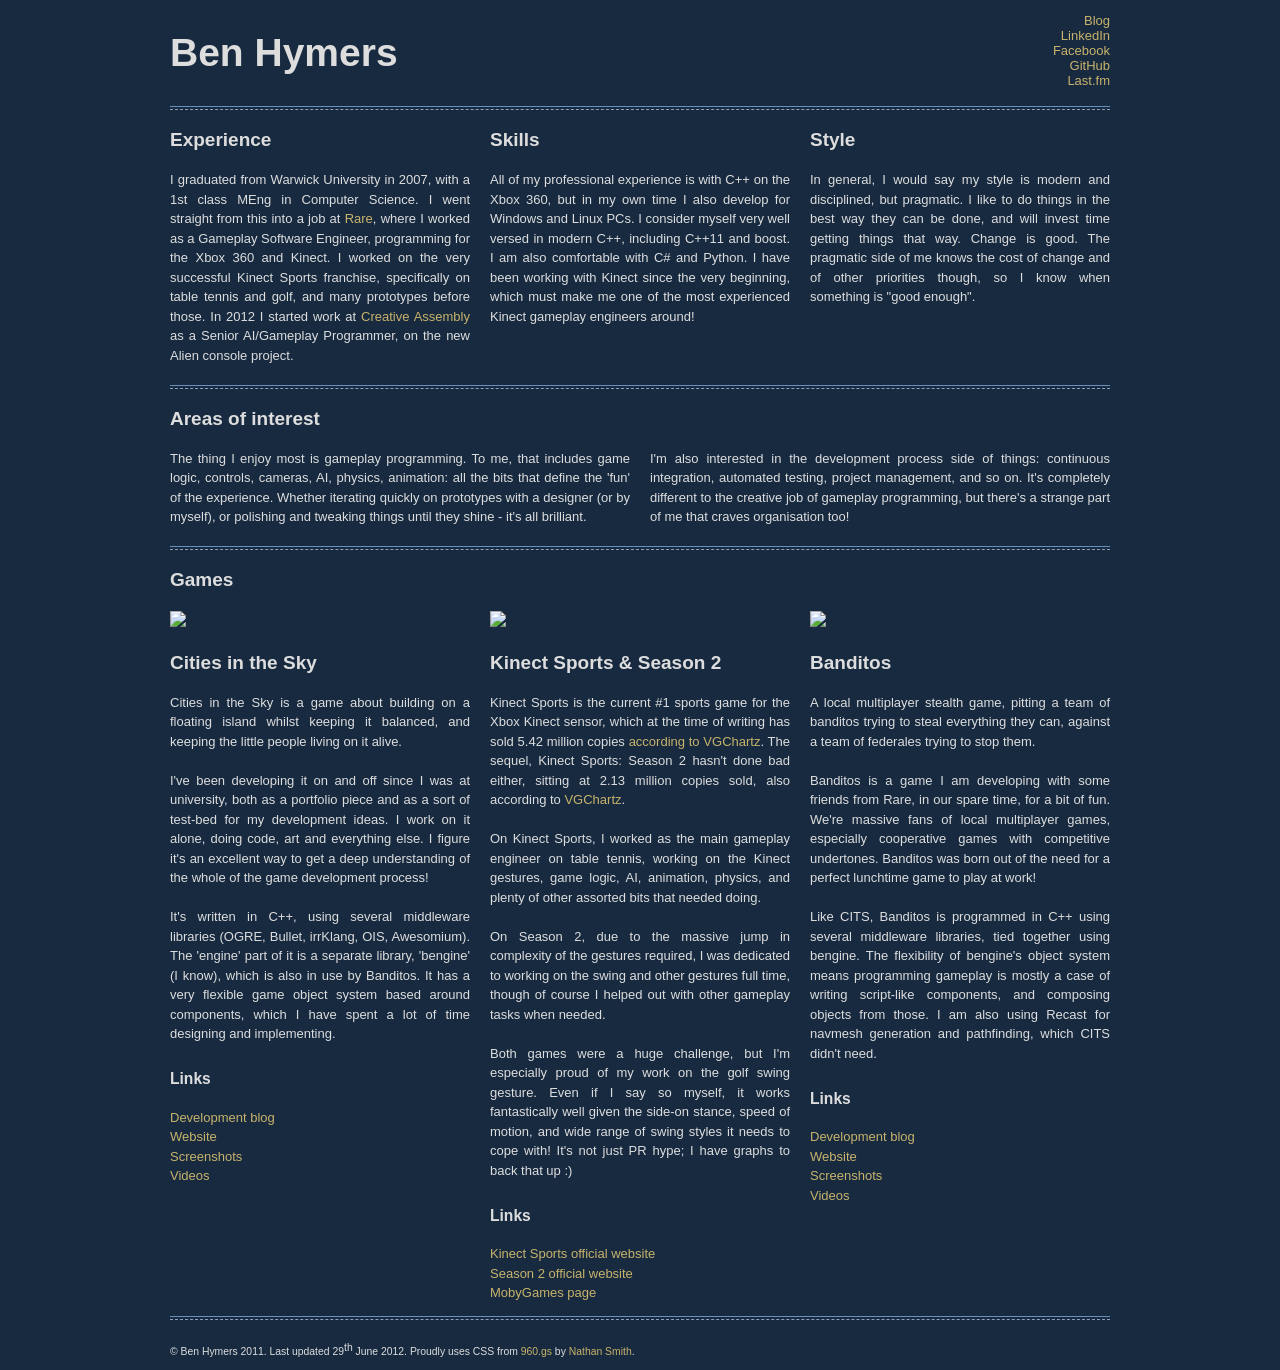
==== static/index.html @ af351d9f "Reworded some of CITS and Banditos descriptions to be more current" ====
<!DOCTYPE html PUBLIC "-//W3C//DTD XHTML 1.0 Strict//EN" "http://www.w3.org/TR/xhtml1/DTD/xhtml1-strict.dtd">
<html xmlns="http://www.w3.org/1999/xhtml" xml:lang="en" lang="en">
<head>
	<meta http-equiv="Content-Type" content="text/html; charset=UTF-8" />
	<meta name="author" content="Ben Hymers" />
	<meta name="description" content="Ben Hymers' portfolio website" />
	<meta name="keywords" content="ben hymers, hymers, cities in the sky, cits, banditos" />
	<title>Ben Hymers' website</title>
	<link rel="stylesheet" type="text/css" media="screen" href="site.css" />
</head>
<body>
	<div id="wrap" class="container_12">
	<div id="header">
		<h1 class="grid_4">Ben Hymers</h1>
		<ul id="links" class="grid_4 push_4">
			<li><a href="http://blog.benhymers.com">Blog</a></li>
			<li><a href="http://www.linkedin.com/in/benhymers">LinkedIn</a></li>
			<li><a href="http://en-gb.facebook.com/ben.hymers">Facebook</a></li>
			<li><a href="https://github.com/hymerman">GitHub</a></li>
			<li><a href="http://www.last.fm/user/hymerman">Last.fm</a></li>
		</ul>
	</div>
	<div id="content">
	<div id="about" class="section clearfix">
		<hr/>
		<div id="experience" class="subsection grid_4">
			<h2>Experience</h2>
			<p>I graduated from Warwick University in 2007, with a 1st class MEng in Computer Science. I went straight from this into a job at <a href="http://rare.co.uk/">Rare</a>, where I worked as a Gameplay Software Engineer, programming for the Xbox 360 and Kinect. I worked on the very successful Kinect Sports franchise, specifically on table tennis and golf, and many prototypes before those. In 2012 I started work at <a href="http://www.creative-assembly.co.uk/">Creative Assembly</a> as a Senior AI/Gameplay Programmer, on the new Alien console project.</p>
		</div>
		<div id="skills" class="subsection grid_4">
			<h2>Skills</h2>
			<p>All of my professional experience is with C++ on the Xbox 360, but in my own time I also develop for Windows and Linux PCs. I consider myself very well versed in modern C++, including C++11 and boost. I am also comfortable with C# and Python. I have been working with Kinect since the very beginning, which must make me one of the most experienced Kinect gameplay engineers around!</p>
		</div>
		<div id="style" class="subsection grid_4">
			<h2>Style</h2>
			<p>In general, I would say my style is modern and disciplined, but pragmatic. I like to do things in the best way they can be done, and will invest time getting things that way. Change is good. The pragmatic side of me knows the cost of change and of other priorities though, so I know when something is "good enough".</p>
		</div>
		<hr/>
		<div id="interests" class="subsection grid_6">
			<h2>Areas of interest</h2>
			<p>The thing I enjoy most is gameplay programming. To me, that includes game logic, controls, cameras, AI, physics, animation: all the bits that define the 'fun' of the experience. Whether iterating quickly on prototypes with a designer (or by myself), or polishing and tweaking things until they shine - it's all brilliant.</p>
		</div>
		<div id="other_interests" class="subsection grid_6">
			<h2>&nbsp;</h2><!-- to get things to align nicely -->
			<p>I'm also interested in the development process side of things: continuous integration, automated testing, project management, and so on. It's completely different to the creative job of gameplay programming, but there's a strange part of me that craves organisation too!</p>
		</div>
	</div>
	<hr/>
	<div id="games" class="section clearfix">
		<h2 class="grid_12">Games</h2>
		<div id="citiesinthesky" class="subsection grid_4">
			<div class="gamescreenshot"><a href="http://www.citiesinthesky.co.uk"><img alt="Cities in the Sky" src="http://files.benhymers.com/images/cits_screenshot.jpg" width="300" height="225"/></a></div>
			<h2>Cities in the Sky</h2>
			<p>Cities in the Sky is a game about building on a floating island whilst keeping it balanced, and keeping the little people living on it alive.</p>
			<p>I've been developing it on and off since I was at university, both as a portfolio piece and as a sort of test-bed for my development ideas. I work on it alone, doing code, art and everything else. I figure it's an excellent way to get a deep understanding of the whole of the game development process!</p>
			<p>It's written in C++, using several middleware libraries (OGRE, Bullet, irrKlang, OIS, Awesomium). The 'engine' part of it is a separate library, 'bengine' (I know), which is also in use by Banditos. It has a very flexible game object system based around components, which I have spent a lot of time designing and implementing.</p>
			<h3>Links</h3>
			<ul class="gamelinks">
				<li><a href="http://blog.benhymers.com/tag/cities-in-the-sky">Development blog</a></li>
				<li><a href="http://www.citiesinthesky.co.uk">Website</a></li>
				<li><a href="http://www.citiesinthesky.co.uk#screenshots">Screenshots</a></li>
				<li><a href="http://www.citiesinthesky.co.uk#videos">Videos</a></li>
			</ul>
		</div>
		<div id="kinectsports" class="subsection grid_4">
			<div class="gamescreenshot"><a href="http://www.rare.co.uk/games/sport"><img alt="Kinect Sports" src="http://files.benhymers.com/images/kinectsports2_screenshot.jpg" width="300" height="225"/></a></div>
			<h2>Kinect Sports &amp; Season 2</h2>
			<p>Kinect Sports is the current #1 sports game for the Xbox Kinect sensor, which at the time of writing has sold 5.42 million copies <a href="http://www.vgchartz.com/game/45607/kinect-sports/">according to VGChartz</a>. The sequel, Kinect Sports: Season 2 hasn't done bad either, sitting at 2.13 million copies sold, also according to <a href="http://www.vgchartz.com/game/51392/kinect-sports-season-two/">VGChartz</a>.</p>
			<p>On Kinect Sports, I worked as the main gameplay engineer on table tennis, working on the Kinect gestures, game logic, AI, animation, physics, and plenty of other assorted bits that needed doing.</p>
			<p>On Season 2, due to the massive jump in complexity of the gestures required, I was dedicated to working on the swing and other gestures full time, though of course I helped out with other gameplay tasks when needed.</p>
			<p>Both games were a huge challenge, but I'm especially proud of my work on the golf swing gesture. Even if I say so myself, it works fantastically well given the side-on stance, speed of motion, and wide range of swing styles it needs to cope with! It's not just PR hype; I have graphs to back that up :)</p>
			<h3>Links</h3>
			<ul class="gamelinks">
				<li><a href="http://www.rare.co.uk/games/sport">Kinect Sports official website</a></li>
				<li><a href="http://www.rare.co.uk/games/kinect-sports-season-two">Season 2 official website</a></li>
				<li><a href="http://www.mobygames.com/game/kinect-sports">MobyGames page</a></li>
			</ul>
		</div>
		<div id="banditos" class="subsection grid_4">
			<div class="gamescreenshot"><a href="http://www.banditosgame.com"><img alt="Banditos" src="http://files.benhymers.com/images/banditos_screenshot_2.jpg" width="300" height="225"/></a></div>
			<h2>Banditos</h2>
			<p>A local multiplayer stealth game, pitting a team of banditos trying to steal everything they can, against a team of federales trying to stop them.</p>
			<p>Banditos is a game I am developing with some friends from Rare, in our spare time, for a bit of fun. We're massive fans of local multiplayer games, especially cooperative games with competitive undertones. Banditos was born out of the need for a perfect lunchtime game to play at work!</p>
			<p>Like CITS, Banditos is programmed in C++ using several middleware libraries, tied together using bengine. The flexibility of bengine's object system means programming gameplay is mostly a case of writing script-like components, and composing objects from those. I am also using Recast for navmesh generation and pathfinding, which CITS didn't need.</p>
			<h3>Links</h3>
			<ul class="gamelinks">
				<li><a href="http://blog.benhymers.com/tag/banditos">Development blog</a></li>
				<li><a href="http://www.banditosgame.com">Website</a></li>
				<li><a href="http://www.banditosgame.com#screenshots">Screenshots</a></li>
				<li><a href="http://www.banditosgame.com#videos">Videos</a></li>
			</ul>
		</div>
	</div>
	<hr/>
	<div id="footer" class="clearfix">
		<p class="grid_12">&copy; Ben Hymers 2011. Last updated 29<sup>th</sup> June 2012. Proudly uses CSS from <a href="http://960.gs">960.gs</a> by <a href="http://sonspring.com">Nathan Smith</a>.</p>
	</div>
	</div>
	</div>
	<script type="text/javascript">
	var gaJsHost = (("https:" == document.location.protocol) ? "https://ssl." : "http://www.");
	document.write(unescape("%3Cscript src='" + gaJsHost + "google-analytics.com/ga.js' type='text/javascript'%3E%3C/script%3E"));
	</script>
	<script type="text/javascript">
	try {
	var pageTracker = _gat._getTracker("UA-1548272-4");
	pageTracker._trackPageview();
	} catch(err) {}
	</script>
</body>
</html>
---- static/site.css ----
@import url(reset.css);
@import url(960.css);

body {
	font-family: 'Helvetica Neue', Arial, 'Liberation Sans', FreeSans, sans-serif;
	font-size: 13px;
	color: #ddd;
	background-color: #172a40;
	}

ul, ol {
	list-style-type: none;
	}

strong {
	font-weight: bold;
	}
	
em {
	font-style: italic;
	}

a {
	text-decoration: none;
	}

a:link, a:visited {
	color: #c8b36b;
	}

a:hover, a:active {
	color: #ebdaa0;
	}

a img {
	border: none;
	}

hr {
	margin: 0 10px 20px 10px;
	outline: 0;
	clear: both;
	height: 0;
	border-top: 1px solid #6c90bc;
	border-bottom: 1px dashed #8ba1bc;
	padding: 2px 0 0;
	}

h1 {
	margin-top: 0.8em;
	margin-bottom: 0.8em;
	font-size: 3em;
	font-family: 'Trebuchet MS', 'Lucida Grande', Verdana, Arial, sans-serif;
	font-weight: bold;
	}

ul#links {
	margin-top: 1em;
	margin-bottom: 1em;
	text-align: right;
}

h2 {
	font-size: 19px;
	line-height: 20px;
	font-weight: bold;
	margin-bottom: 20px;
	text-align: left;
	}

h3 {
	line-height: 2em;
	font-size: 1.2em;
	margin-bottom: 0.5em;
}

p {
	font-size: 13px;
	line-height: 1.5em;
	margin-bottom: 1.5em;
	text-align: justify;
	}

div.gamescreenshot {
	margin-bottom: 2em;
	}

ul.gamelinks {
	margin-top: 1em;
	margin-bottom: 1em;
	line-height: 1.5em;
	}

#footer p {
	font-size: 0.8em;
	margin-bottom: 1em;
	text-align: left;
	}
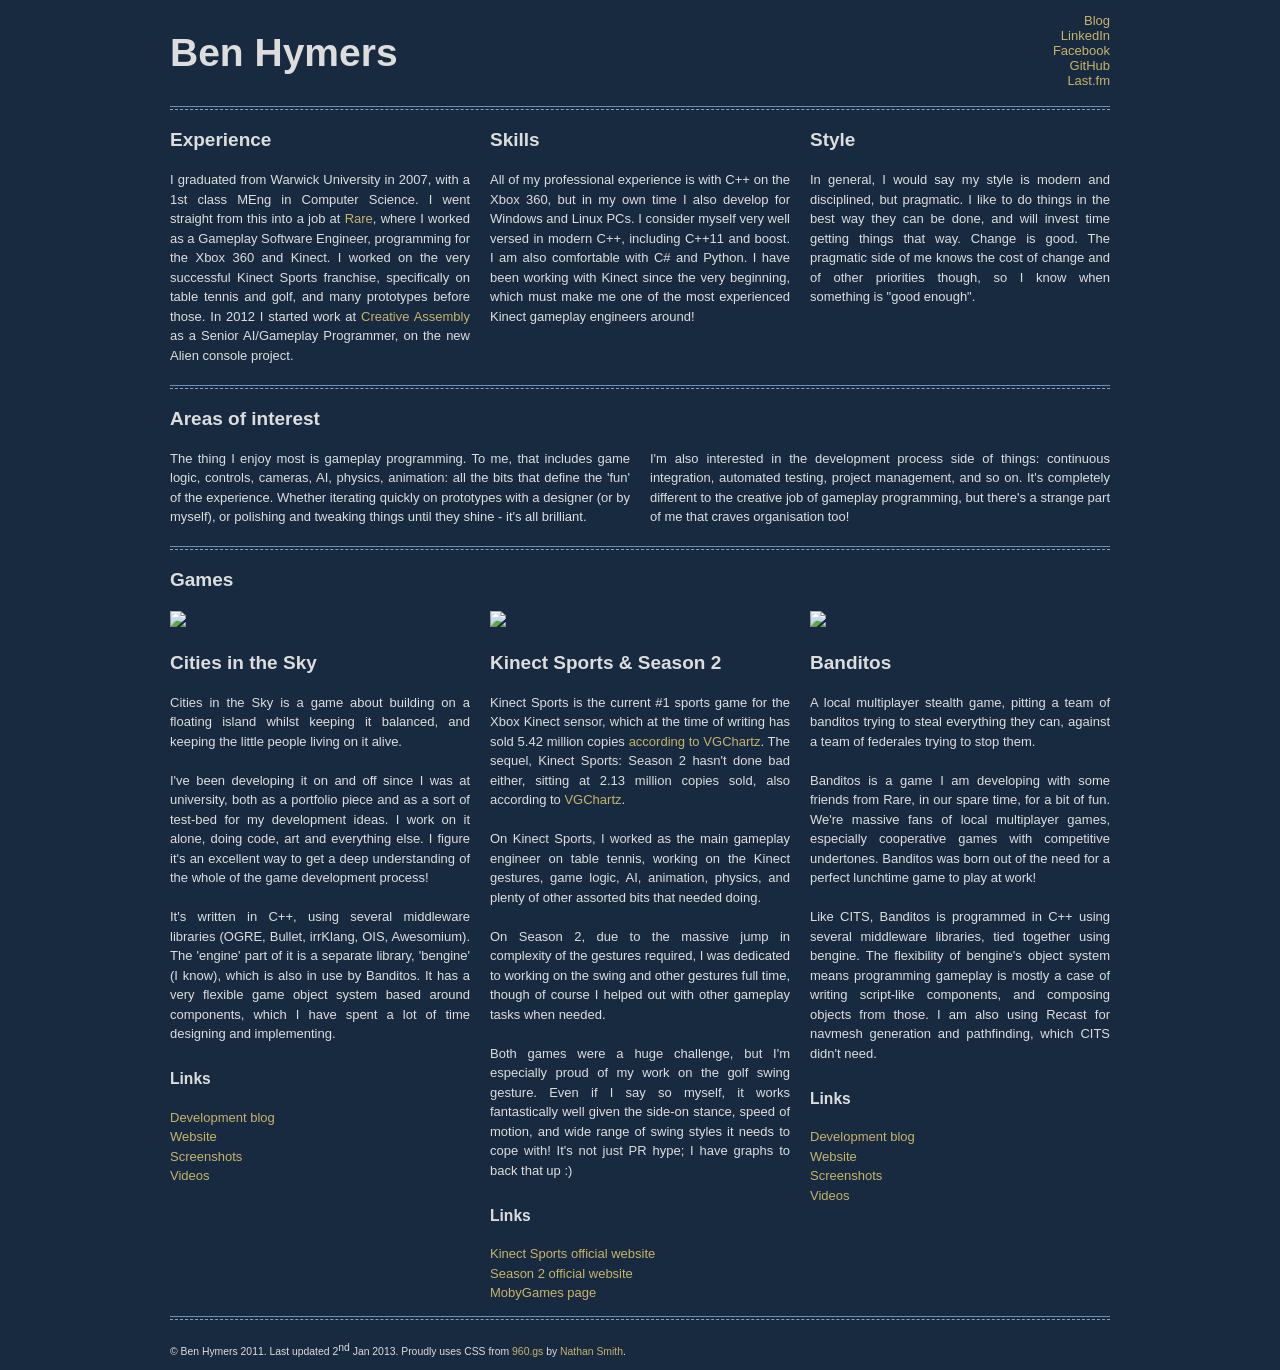
==== commit 9fcbc821: "Updated last updated date" ====
--- a/static/index.html
+++ b/static/index.html
@@ -93,7 +93,7 @@
 	</div>
 	<hr/>
 	<div id="footer" class="clearfix">
-		<p class="grid_12">&copy; Ben Hymers 2011. Last updated 29<sup>th</sup> June 2012. Proudly uses CSS from <a href="http://960.gs">960.gs</a> by <a href="http://sonspring.com">Nathan Smith</a>.</p>
+		<p class="grid_12">&copy; Ben Hymers 2011. Last updated 2<sup>nd</sup> Jan 2013. Proudly uses CSS from <a href="http://960.gs">960.gs</a> by <a href="http://sonspring.com">Nathan Smith</a>.</p>
 	</div>
 	</div>
 	</div>
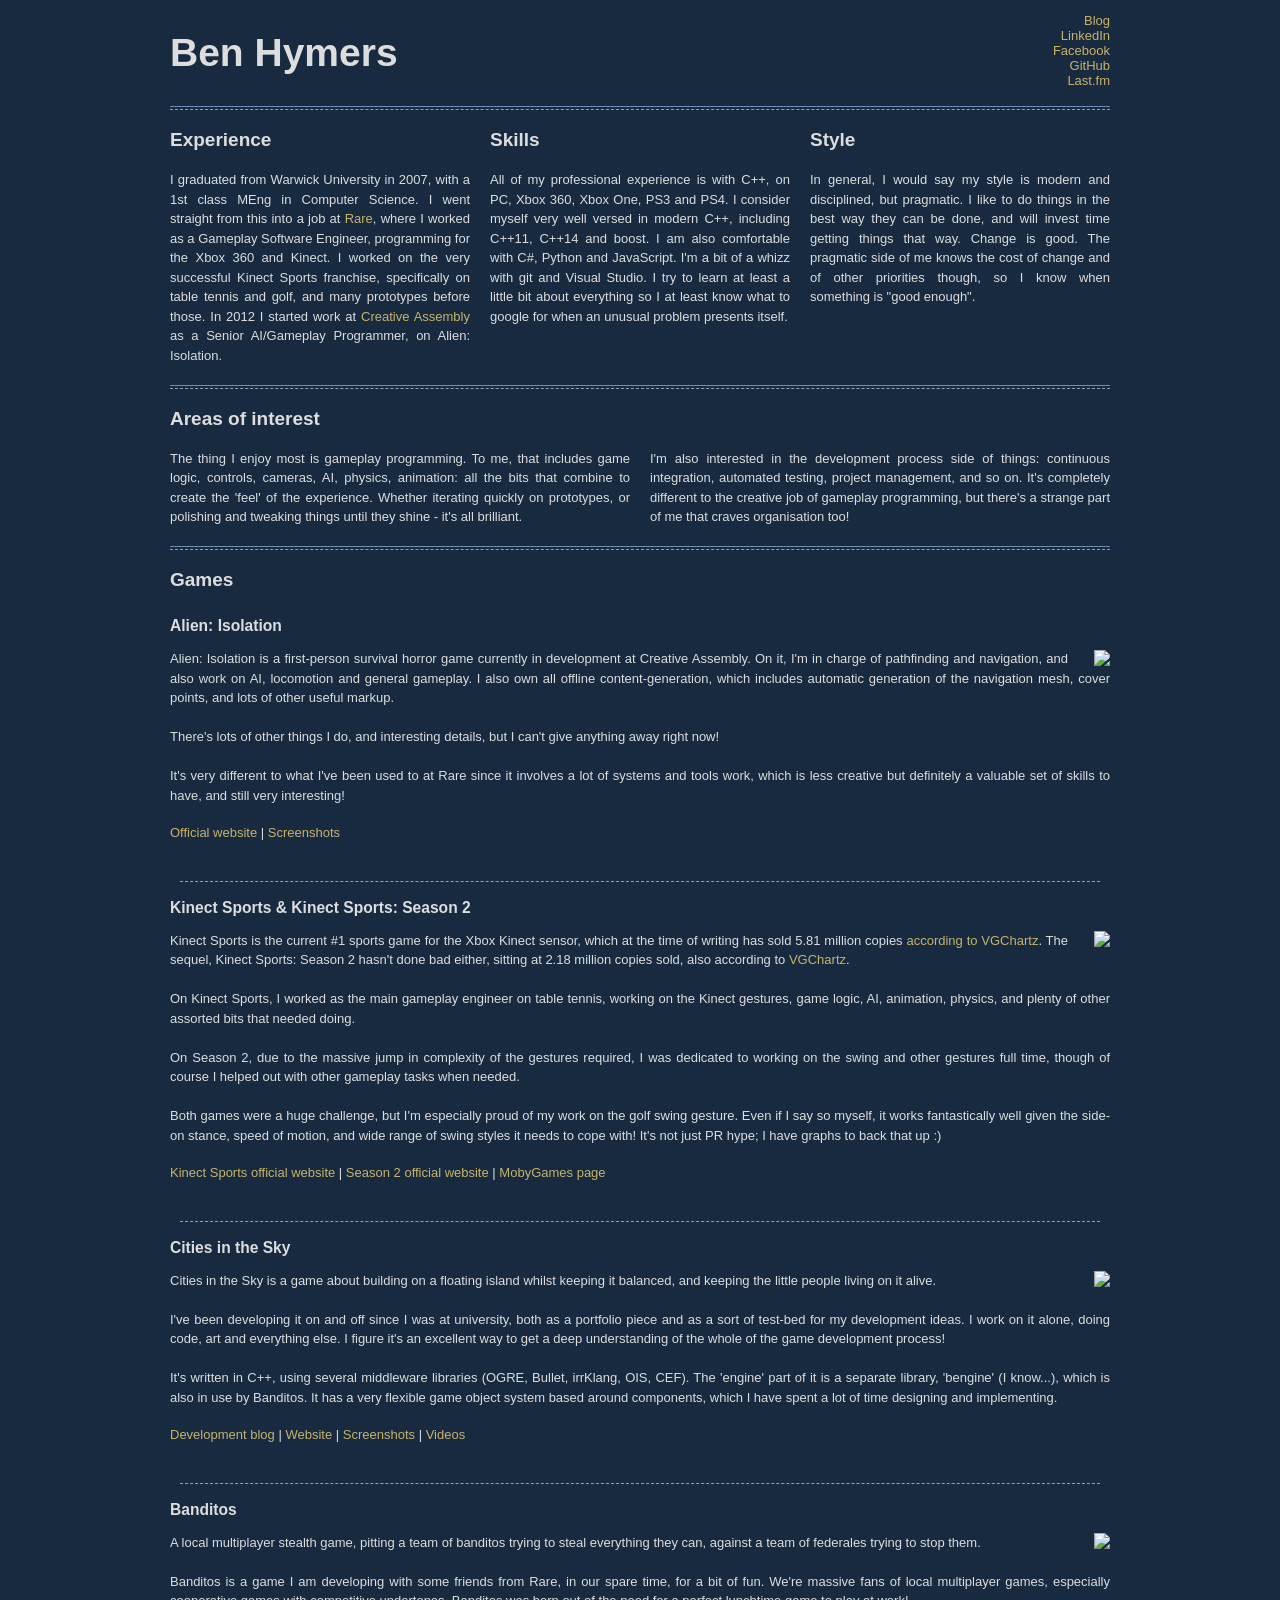
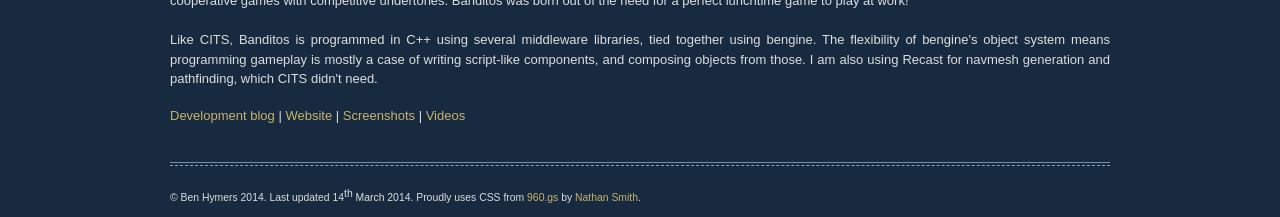
==== commit b8be3a3c: "Update all content and some styling. Add Alien: Isolation Update skills and experience List games ve" ====
--- a/static/index.html
+++ b/static/index.html
@@ -1,101 +1,123 @@
 <!DOCTYPE html PUBLIC "-//W3C//DTD XHTML 1.0 Strict//EN" "http://www.w3.org/TR/xhtml1/DTD/xhtml1-strict.dtd">
 <html xmlns="http://www.w3.org/1999/xhtml" xml:lang="en" lang="en">
 <head>
+	<meta charset="utf-8">
+	<title>Ben Hymers' website</title>
+	<meta name="viewport" content="width=device-width, initial-scale=1.0">
 	<meta http-equiv="Content-Type" content="text/html; charset=UTF-8" />
 	<meta name="author" content="Ben Hymers" />
 	<meta name="description" content="Ben Hymers' portfolio website" />
 	<meta name="keywords" content="ben hymers, hymers, cities in the sky, cits, banditos" />
-	<title>Ben Hymers' website</title>
 	<link rel="stylesheet" type="text/css" media="screen" href="site.css" />
+	<script>document.write("<base href=\"" + document.location + "\" />");</script>
 </head>
 <body>
 	<div id="wrap" class="container_12">
-	<div id="header">
-		<h1 class="grid_4">Ben Hymers</h1>
-		<ul id="links" class="grid_4 push_4">
-			<li><a href="http://blog.benhymers.com">Blog</a></li>
-			<li><a href="http://www.linkedin.com/in/benhymers">LinkedIn</a></li>
-			<li><a href="http://en-gb.facebook.com/ben.hymers">Facebook</a></li>
-			<li><a href="https://github.com/hymerman">GitHub</a></li>
-			<li><a href="http://www.last.fm/user/hymerman">Last.fm</a></li>
-		</ul>
-	</div>
-	<div id="content">
-	<div id="about" class="section clearfix">
-		<hr/>
-		<div id="experience" class="subsection grid_4">
-			<h2>Experience</h2>
-			<p>I graduated from Warwick University in 2007, with a 1st class MEng in Computer Science. I went straight from this into a job at <a href="http://rare.co.uk/">Rare</a>, where I worked as a Gameplay Software Engineer, programming for the Xbox 360 and Kinect. I worked on the very successful Kinect Sports franchise, specifically on table tennis and golf, and many prototypes before those. In 2012 I started work at <a href="http://www.creative-assembly.co.uk/">Creative Assembly</a> as a Senior AI/Gameplay Programmer, on the new Alien console project.</p>
-		</div>
-		<div id="skills" class="subsection grid_4">
-			<h2>Skills</h2>
-			<p>All of my professional experience is with C++ on the Xbox 360, but in my own time I also develop for Windows and Linux PCs. I consider myself very well versed in modern C++, including C++11 and boost. I am also comfortable with C# and Python. I have been working with Kinect since the very beginning, which must make me one of the most experienced Kinect gameplay engineers around!</p>
-		</div>
-		<div id="style" class="subsection grid_4">
-			<h2>Style</h2>
-			<p>In general, I would say my style is modern and disciplined, but pragmatic. I like to do things in the best way they can be done, and will invest time getting things that way. Change is good. The pragmatic side of me knows the cost of change and of other priorities though, so I know when something is "good enough".</p>
-		</div>
-		<hr/>
-		<div id="interests" class="subsection grid_6">
-			<h2>Areas of interest</h2>
-			<p>The thing I enjoy most is gameplay programming. To me, that includes game logic, controls, cameras, AI, physics, animation: all the bits that define the 'fun' of the experience. Whether iterating quickly on prototypes with a designer (or by myself), or polishing and tweaking things until they shine - it's all brilliant.</p>
-		</div>
-		<div id="other_interests" class="subsection grid_6">
-			<h2>&nbsp;</h2><!-- to get things to align nicely -->
-			<p>I'm also interested in the development process side of things: continuous integration, automated testing, project management, and so on. It's completely different to the creative job of gameplay programming, but there's a strange part of me that craves organisation too!</p>
-		</div>
-	</div>
-	<hr/>
-	<div id="games" class="section clearfix">
-		<h2 class="grid_12">Games</h2>
-		<div id="citiesinthesky" class="subsection grid_4">
-			<div class="gamescreenshot"><a href="http://www.citiesinthesky.co.uk"><img alt="Cities in the Sky" src="http://files.benhymers.com/images/cits_screenshot.jpg" width="300" height="225"/></a></div>
-			<h2>Cities in the Sky</h2>
-			<p>Cities in the Sky is a game about building on a floating island whilst keeping it balanced, and keeping the little people living on it alive.</p>
-			<p>I've been developing it on and off since I was at university, both as a portfolio piece and as a sort of test-bed for my development ideas. I work on it alone, doing code, art and everything else. I figure it's an excellent way to get a deep understanding of the whole of the game development process!</p>
-			<p>It's written in C++, using several middleware libraries (OGRE, Bullet, irrKlang, OIS, Awesomium). The 'engine' part of it is a separate library, 'bengine' (I know), which is also in use by Banditos. It has a very flexible game object system based around components, which I have spent a lot of time designing and implementing.</p>
-			<h3>Links</h3>
-			<ul class="gamelinks">
-				<li><a href="http://blog.benhymers.com/tag/cities-in-the-sky">Development blog</a></li>
-				<li><a href="http://www.citiesinthesky.co.uk">Website</a></li>
-				<li><a href="http://www.citiesinthesky.co.uk#screenshots">Screenshots</a></li>
-				<li><a href="http://www.citiesinthesky.co.uk#videos">Videos</a></li>
+		<div id="header">
+			<h1 class="grid_4">Ben Hymers</h1>
+			<ul id="links" class="grid_4 push_4">
+				<li><a href="http://blog.benhymers.com">Blog</a></li>
+				<li><a href="http://www.linkedin.com/in/benhymers">LinkedIn</a></li>
+				<li><a href="http://en-gb.facebook.com/ben.hymers">Facebook</a></li>
+				<li><a href="https://github.com/hymerman">GitHub</a></li>
+				<li><a href="http://www.last.fm/user/hymerman">Last.fm</a></li>
 			</ul>
 		</div>
-		<div id="kinectsports" class="subsection grid_4">
-			<div class="gamescreenshot"><a href="http://www.rare.co.uk/games/sport"><img alt="Kinect Sports" src="http://files.benhymers.com/images/kinectsports2_screenshot.jpg" width="300" height="225"/></a></div>
-			<h2>Kinect Sports &amp; Season 2</h2>
-			<p>Kinect Sports is the current #1 sports game for the Xbox Kinect sensor, which at the time of writing has sold 5.42 million copies <a href="http://www.vgchartz.com/game/45607/kinect-sports/">according to VGChartz</a>. The sequel, Kinect Sports: Season 2 hasn't done bad either, sitting at 2.13 million copies sold, also according to <a href="http://www.vgchartz.com/game/51392/kinect-sports-season-two/">VGChartz</a>.</p>
-			<p>On Kinect Sports, I worked as the main gameplay engineer on table tennis, working on the Kinect gestures, game logic, AI, animation, physics, and plenty of other assorted bits that needed doing.</p>
-			<p>On Season 2, due to the massive jump in complexity of the gestures required, I was dedicated to working on the swing and other gestures full time, though of course I helped out with other gameplay tasks when needed.</p>
-			<p>Both games were a huge challenge, but I'm especially proud of my work on the golf swing gesture. Even if I say so myself, it works fantastically well given the side-on stance, speed of motion, and wide range of swing styles it needs to cope with! It's not just PR hype; I have graphs to back that up :)</p>
-			<h3>Links</h3>
-			<ul class="gamelinks">
-				<li><a href="http://www.rare.co.uk/games/sport">Kinect Sports official website</a></li>
-				<li><a href="http://www.rare.co.uk/games/kinect-sports-season-two">Season 2 official website</a></li>
-				<li><a href="http://www.mobygames.com/game/kinect-sports">MobyGames page</a></li>
-			</ul>
+		<div id="content">
+			<div id="about" class="section clearfix">
+				<hr/>
+				<div id="experience" class="subsection grid_4">
+					<h2>Experience</h2>
+					<p>I graduated from Warwick University in 2007, with a 1st class MEng in Computer Science. I went straight from this into a job at <a href="http://rare.co.uk/">Rare</a>, where I worked as a Gameplay Software Engineer, programming for the Xbox 360 and Kinect. I worked on the very successful Kinect Sports franchise, specifically on table tennis and golf, and many prototypes before those. In 2012 I started work at <a href="http://www.creative-assembly.co.uk/">Creative Assembly</a> as a Senior AI/Gameplay Programmer, on Alien: Isolation.</p>
+				</div>
+				<div id="skills" class="subsection grid_4">
+					<h2>Skills</h2>
+					<p>All of my professional experience is with C++, on PC, Xbox 360, Xbox One, PS3 and PS4. I consider myself very well versed in modern C++, including C++11, C++14 and boost. I am also comfortable with C#, Python and JavaScript. I'm a bit of a whizz with git and Visual Studio. I try to learn at least a little bit about everything so I at least know what to google for when an unusual problem presents itself.</p>
+				</div>
+				<div id="style" class="subsection grid_4">
+					<h2>Style</h2>
+					<p>In general, I would say my style is modern and disciplined, but pragmatic. I like to do things in the best way they can be done, and will invest time getting things that way. Change is good. The pragmatic side of me knows the cost of change and of other priorities though, so I know when something is "good enough".</p>
+				</div>
+				<hr/>
+				<div id="interests" class="subsection grid_6">
+					<h2>Areas of interest</h2>
+					<p>The thing I enjoy most is gameplay programming. To me, that includes game logic, controls, cameras, AI, physics, animation: all the bits that combine to create the 'feel' of the experience. Whether iterating quickly on prototypes, or polishing and tweaking things until they shine - it's all brilliant.</p>
+				</div>
+				<div id="other_interests" class="subsection grid_6">
+					<h2>&nbsp;</h2><!-- to get things to align nicely -->
+					<p>I'm also interested in the development process side of things: continuous integration, automated testing, project management, and so on. It's completely different to the creative job of gameplay programming, but there's a strange part of me that craves organisation too!</p>
+				</div>
+			</div>
+			<hr/>
+			<div id="games" class="section clearfix grid_12">
+				<h2>Games</h2>
+				<div id="alienisolation">
+					<h3>Alien: Isolation</h3>
+					<div class="gamescreenshot"><a href="http://www.alienisolation.com"><img alt="Alien: Isolation" src="http://files.benhymers.com/images/alien_isolation_screenshot.jpg" width="300" height="225"/></a></div>
+					<p>Alien: Isolation is a first-person survival horror game currently in development at Creative Assembly. On it, I'm in charge of pathfinding and navigation, and also work on AI, locomotion and general gameplay. I also own all offline content-generation, which includes automatic generation of the navigation mesh, cover points, and lots of other useful markup.</p>
+					<p>There's lots of other things I do, and interesting details, but I can't give anything away right now!</p>
+					<p>It's very different to what I've been used to at Rare since it involves a lot of systems and tools work, which is less creative but definitely a valuable set of skills to have, and still very interesting!</p>
+					<div class="gamelinks">
+						<ul class="gamelinks">
+							<li><a href="http://www.alienisolation.com">Official website</a></li>
+							<li><a href="http://www.alienisolation.com/en_us/media/screenshots">Screenshots</a></li>
+						</ul>
+					</div>
+				</div>
+				<hr/>
+				<div id="kinectsports">
+					<h3>Kinect Sports &amp; Kinect Sports: Season 2</h3>
+					<div class="gamescreenshot"><a href="http://www.rare.co.uk/games/sport"><img alt="Kinect Sports" src="http://files.benhymers.com/images/kinectsports2_screenshot.jpg" width="300" height="225"/></a></div>
+					<p>Kinect Sports is the current #1 sports game for the Xbox Kinect sensor, which at the time of writing has sold 5.81 million copies <a href="http://www.vgchartz.com/game/45607/kinect-sports/">according to VGChartz</a>. The sequel, Kinect Sports: Season 2 hasn't done bad either, sitting at 2.18 million copies sold, also according to <a href="http://www.vgchartz.com/game/51392/kinect-sports-season-two/">VGChartz</a>.</p>
+					<p>On Kinect Sports, I worked as the main gameplay engineer on table tennis, working on the Kinect gestures, game logic, AI, animation, physics, and plenty of other assorted bits that needed doing.</p>
+					<p>On Season 2, due to the massive jump in complexity of the gestures required, I was dedicated to working on the swing and other gestures full time, though of course I helped out with other gameplay tasks when needed.</p>
+					<p>Both games were a huge challenge, but I'm especially proud of my work on the golf swing gesture. Even if I say so myself, it works fantastically well given the side-on stance, speed of motion, and wide range of swing styles it needs to cope with! It's not just PR hype; I have graphs to back that up :)</p>
+					<div class="gamelinks">
+						<ul class="gamelinks">
+							<li><a href="http://www.rare.co.uk/games/sport">Kinect Sports official website</a></li>
+							<li><a href="http://www.rare.co.uk/games/kinect-sports-season-two">Season 2 official website</a></li>
+							<li><a href="http://www.mobygames.com/game/kinect-sports">MobyGames page</a></li>
+						</ul>
+					</div>
+				</div>
+				<hr/>
+				<div id="citiesinthesky">
+					<h3>Cities in the Sky</h3>
+					<div class="gamescreenshot"><a href="http://www.citiesinthesky.co.uk"><img alt="Cities in the Sky" src="http://files.benhymers.com/images/cits_screenshot.jpg" width="300" height="225"/></a></div>
+					<p>Cities in the Sky is a game about building on a floating island whilst keeping it balanced, and keeping the little people living on it alive.</p>
+					<p>I've been developing it on and off since I was at university, both as a portfolio piece and as a sort of test-bed for my development ideas. I work on it alone, doing code, art and everything else. I figure it's an excellent way to get a deep understanding of the whole of the game development process!</p>
+					<p>It's written in C++, using several middleware libraries (OGRE, Bullet, irrKlang, OIS, CEF). The 'engine' part of it is a separate library, 'bengine' (I know...), which is also in use by Banditos. It has a very flexible game object system based around components, which I have spent a lot of time designing and implementing.</p>
+					<div class="gamelinks">
+						<ul>
+							<li><a href="http://blog.benhymers.com/tag/cities-in-the-sky">Development blog</a></li>
+							<li><a href="http://www.citiesinthesky.co.uk">Website</a></li>
+							<li><a href="http://www.citiesinthesky.co.uk#screenshots">Screenshots</a></li>
+							<li><a href="http://www.citiesinthesky.co.uk#videos">Videos</a></li>
+						</ul>
+					</div>
+				</div>
+				<hr/>
+				<div id="banditos">
+					<h3>Banditos</h3>
+					<div class="gamescreenshot"><a href="http://www.banditosgame.com"><img alt="Banditos" src="http://files.benhymers.com/images/banditos_screenshot_2.jpg" width="300" height="225"/></a></div>
+					<p>A local multiplayer stealth game, pitting a team of banditos trying to steal everything they can, against a team of federales trying to stop them.</p>
+					<p>Banditos is a game I am developing with some friends from Rare, in our spare time, for a bit of fun. We're massive fans of local multiplayer games, especially cooperative games with competitive undertones. Banditos was born out of the need for a perfect lunchtime game to play at work!</p>
+					<p>Like CITS, Banditos is programmed in C++ using several middleware libraries, tied together using bengine. The flexibility of bengine's object system means programming gameplay is mostly a case of writing script-like components, and composing objects from those. I am also using Recast for navmesh generation and pathfinding, which CITS didn't need.</p>
+					<div class="gamelinks">
+						<ul class="gamelinks">
+							<li><a href="http://blog.benhymers.com/tag/banditos">Development blog</a></li>
+							<li><a href="http://www.banditosgame.com">Website</a></li>
+							<li><a href="http://www.banditosgame.com#screenshots">Screenshots</a></li>
+							<li><a href="http://www.banditosgame.com#videos">Videos</a></li>
+						</ul>
+					</div>
+				</div>
+			</div>
+			<hr/>
+			<div id="footer" class="clearfix">
+				<p class="grid_12">&copy; Ben Hymers 2014. Last updated 14<sup>th</sup> March 2014. Proudly uses CSS from <a href="http://960.gs">960.gs</a> by <a href="http://sonspring.com">Nathan Smith</a>.</p>
+			</div>
 		</div>
-		<div id="banditos" class="subsection grid_4">
-			<div class="gamescreenshot"><a href="http://www.banditosgame.com"><img alt="Banditos" src="http://files.benhymers.com/images/banditos_screenshot_2.jpg" width="300" height="225"/></a></div>
-			<h2>Banditos</h2>
-			<p>A local multiplayer stealth game, pitting a team of banditos trying to steal everything they can, against a team of federales trying to stop them.</p>
-			<p>Banditos is a game I am developing with some friends from Rare, in our spare time, for a bit of fun. We're massive fans of local multiplayer games, especially cooperative games with competitive undertones. Banditos was born out of the need for a perfect lunchtime game to play at work!</p>
-			<p>Like CITS, Banditos is programmed in C++ using several middleware libraries, tied together using bengine. The flexibility of bengine's object system means programming gameplay is mostly a case of writing script-like components, and composing objects from those. I am also using Recast for navmesh generation and pathfinding, which CITS didn't need.</p>
-			<h3>Links</h3>
-			<ul class="gamelinks">
-				<li><a href="http://blog.benhymers.com/tag/banditos">Development blog</a></li>
-				<li><a href="http://www.banditosgame.com">Website</a></li>
-				<li><a href="http://www.banditosgame.com#screenshots">Screenshots</a></li>
-				<li><a href="http://www.banditosgame.com#videos">Videos</a></li>
-			</ul>
-		</div>
-	</div>
-	<hr/>
-	<div id="footer" class="clearfix">
-		<p class="grid_12">&copy; Ben Hymers 2011. Last updated 2<sup>nd</sup> Jan 2013. Proudly uses CSS from <a href="http://960.gs">960.gs</a> by <a href="http://sonspring.com">Nathan Smith</a>.</p>
-	</div>
-	</div>
 	</div>
 	<script type="text/javascript">
 	var gaJsHost = (("https:" == document.location.protocol) ? "https://ssl." : "http://www.");
--- a/static/site.css
+++ b/static/site.css
@@ -6,35 +6,35 @@
 	font-size: 13px;
 	color: #ddd;
 	background-color: #172a40;
-	}
+}
 
 ul, ol {
 	list-style-type: none;
-	}
+}
 
 strong {
 	font-weight: bold;
-	}
+}
 	
 em {
 	font-style: italic;
-	}
+}
 
 a {
 	text-decoration: none;
-	}
+}
 
 a:link, a:visited {
 	color: #c8b36b;
-	}
+}
 
 a:hover, a:active {
 	color: #ebdaa0;
-	}
+}
 
 a img {
 	border: none;
-	}
+}
 
 hr {
 	margin: 0 10px 20px 10px;
@@ -44,7 +44,13 @@
 	border-top: 1px solid #6c90bc;
 	border-bottom: 1px dashed #8ba1bc;
 	padding: 2px 0 0;
-	}
+}
+
+#games hr {
+	margin-bottom: 10px;
+	border-top: none;
+}
+
 
 h1 {
 	margin-top: 0.8em;
@@ -52,7 +58,7 @@
 	font-size: 3em;
 	font-family: 'Trebuchet MS', 'Lucida Grande', Verdana, Arial, sans-serif;
 	font-weight: bold;
-	}
+}
 
 ul#links {
 	margin-top: 1em;
@@ -66,7 +72,7 @@
 	font-weight: bold;
 	margin-bottom: 20px;
 	text-align: left;
-	}
+}
 
 h3 {
 	line-height: 2em;
@@ -79,20 +85,34 @@
 	line-height: 1.5em;
 	margin-bottom: 1.5em;
 	text-align: justify;
-	}
+}
 
 div.gamescreenshot {
-	margin-bottom: 2em;
-	}
+	margin-left: 2em;
+	float:right;
+}
 
-ul.gamelinks {
+.gamelinks ul {
 	margin-top: 1em;
-	margin-bottom: 1em;
-	line-height: 1.5em;
-	}
+	margin-bottom: 3em;
+}
+
+.gamelinks li
+{
+	list-style-type: none;
+	display: inline;
+}
+
+.gamelinks  li:before {
+	content: " | ";
+}
+
+.gamelinks  li:first-child:before {
+	content: none;
+}
 
 #footer p {
 	font-size: 0.8em;
 	margin-bottom: 1em;
 	text-align: left;
-	}
+}
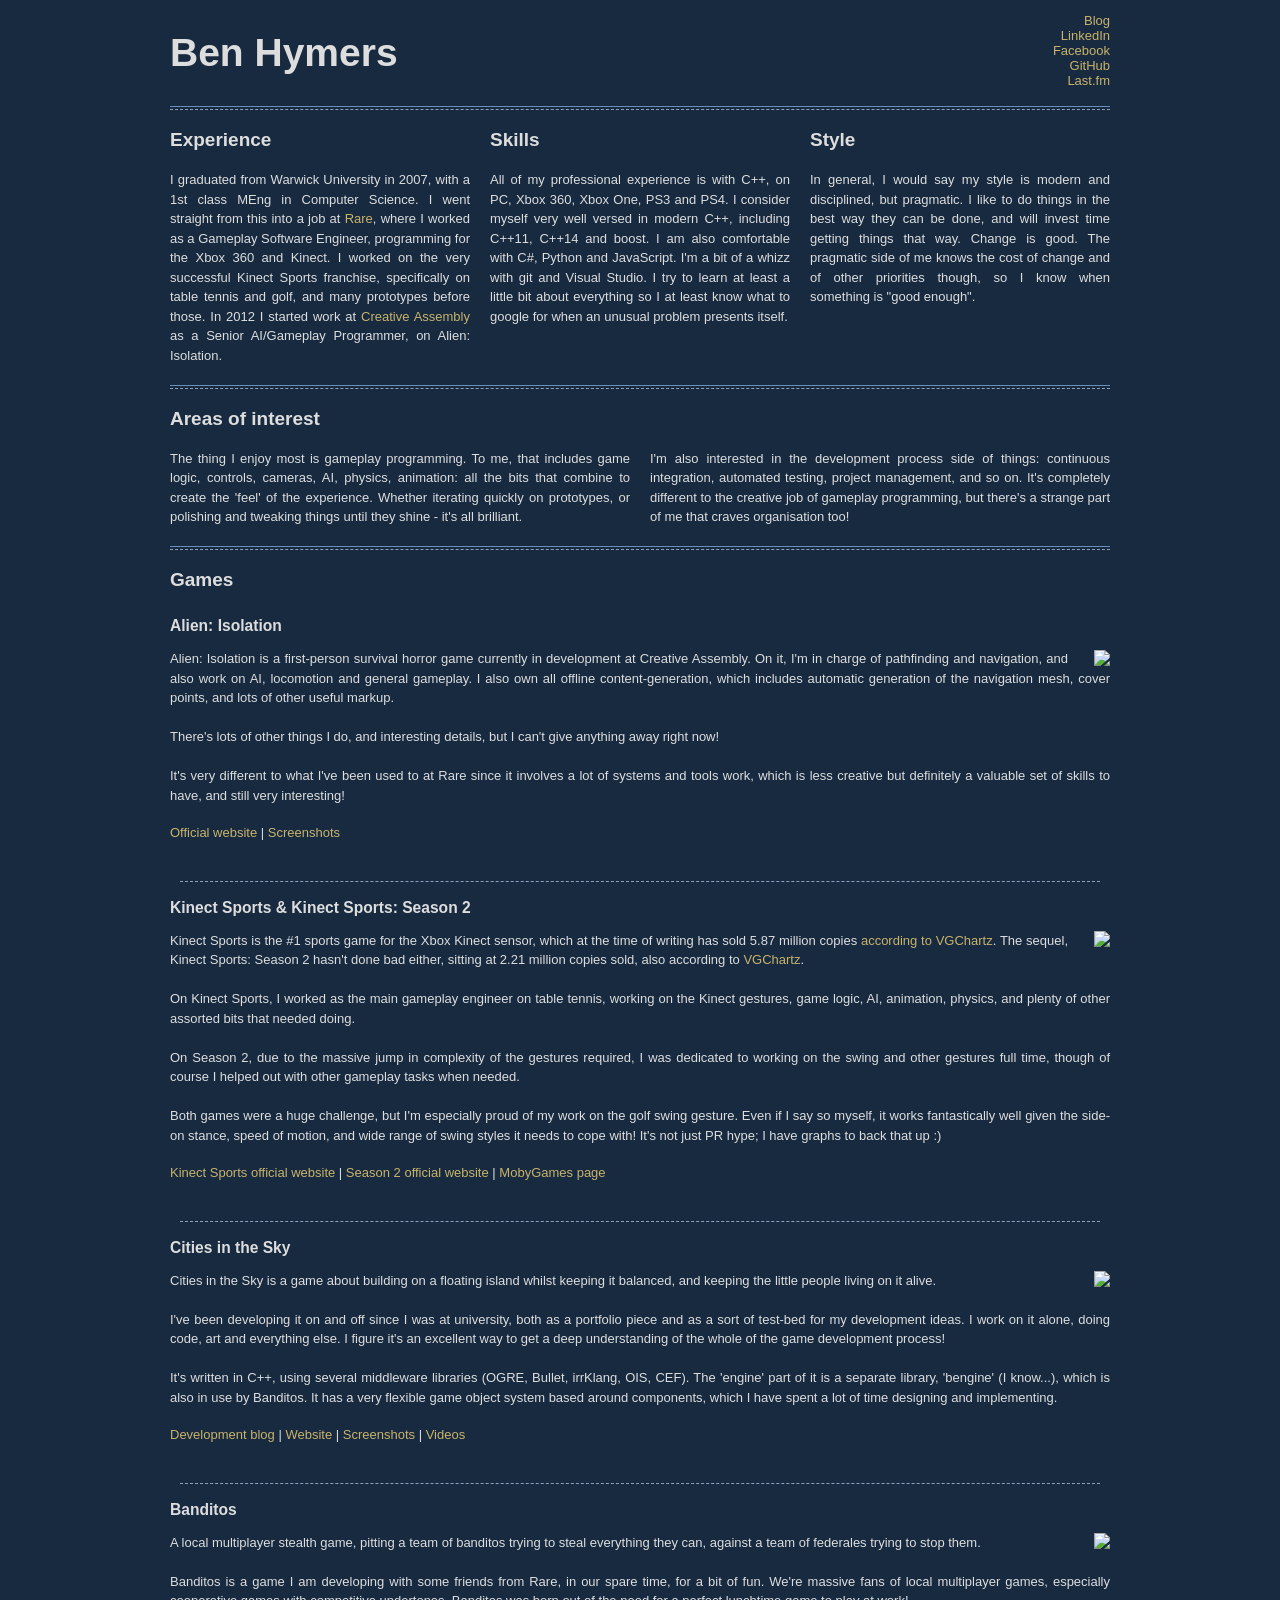
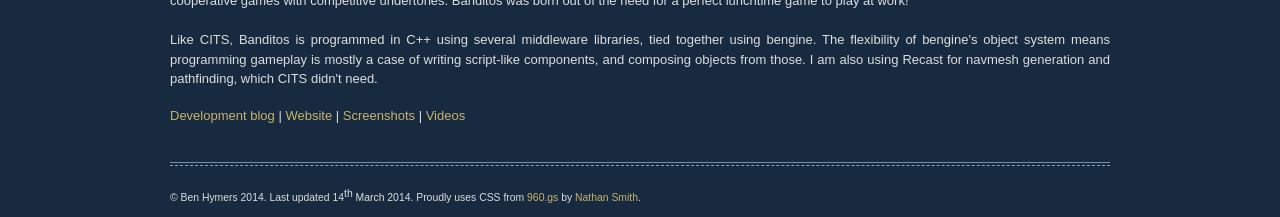
==== commit 6e473476: "Update KS1 and KS2 sales figures" ====
--- a/static/index.html
+++ b/static/index.html
@@ -68,7 +68,7 @@
 				<div id="kinectsports">
 					<h3>Kinect Sports &amp; Kinect Sports: Season 2</h3>
 					<div class="gamescreenshot"><a href="http://www.rare.co.uk/games/sport"><img alt="Kinect Sports" src="http://files.benhymers.com/images/kinectsports2_screenshot.jpg" width="300" height="225"/></a></div>
-					<p>Kinect Sports is the current #1 sports game for the Xbox Kinect sensor, which at the time of writing has sold 5.81 million copies <a href="http://www.vgchartz.com/game/45607/kinect-sports/">according to VGChartz</a>. The sequel, Kinect Sports: Season 2 hasn't done bad either, sitting at 2.18 million copies sold, also according to <a href="http://www.vgchartz.com/game/51392/kinect-sports-season-two/">VGChartz</a>.</p>
+					<p>Kinect Sports is the #1 sports game for the Xbox Kinect sensor, which at the time of writing has sold 5.87 million copies <a href="http://www.vgchartz.com/game/45607/kinect-sports/">according to VGChartz</a>. The sequel, Kinect Sports: Season 2 hasn't done bad either, sitting at 2.21 million copies sold, also according to <a href="http://www.vgchartz.com/game/51392/kinect-sports-season-two/">VGChartz</a>.</p>
 					<p>On Kinect Sports, I worked as the main gameplay engineer on table tennis, working on the Kinect gestures, game logic, AI, animation, physics, and plenty of other assorted bits that needed doing.</p>
 					<p>On Season 2, due to the massive jump in complexity of the gestures required, I was dedicated to working on the swing and other gestures full time, though of course I helped out with other gameplay tasks when needed.</p>
 					<p>Both games were a huge challenge, but I'm especially proud of my work on the golf swing gesture. Even if I say so myself, it works fantastically well given the side-on stance, speed of motion, and wide range of swing styles it needs to cope with! It's not just PR hype; I have graphs to back that up :)</p>
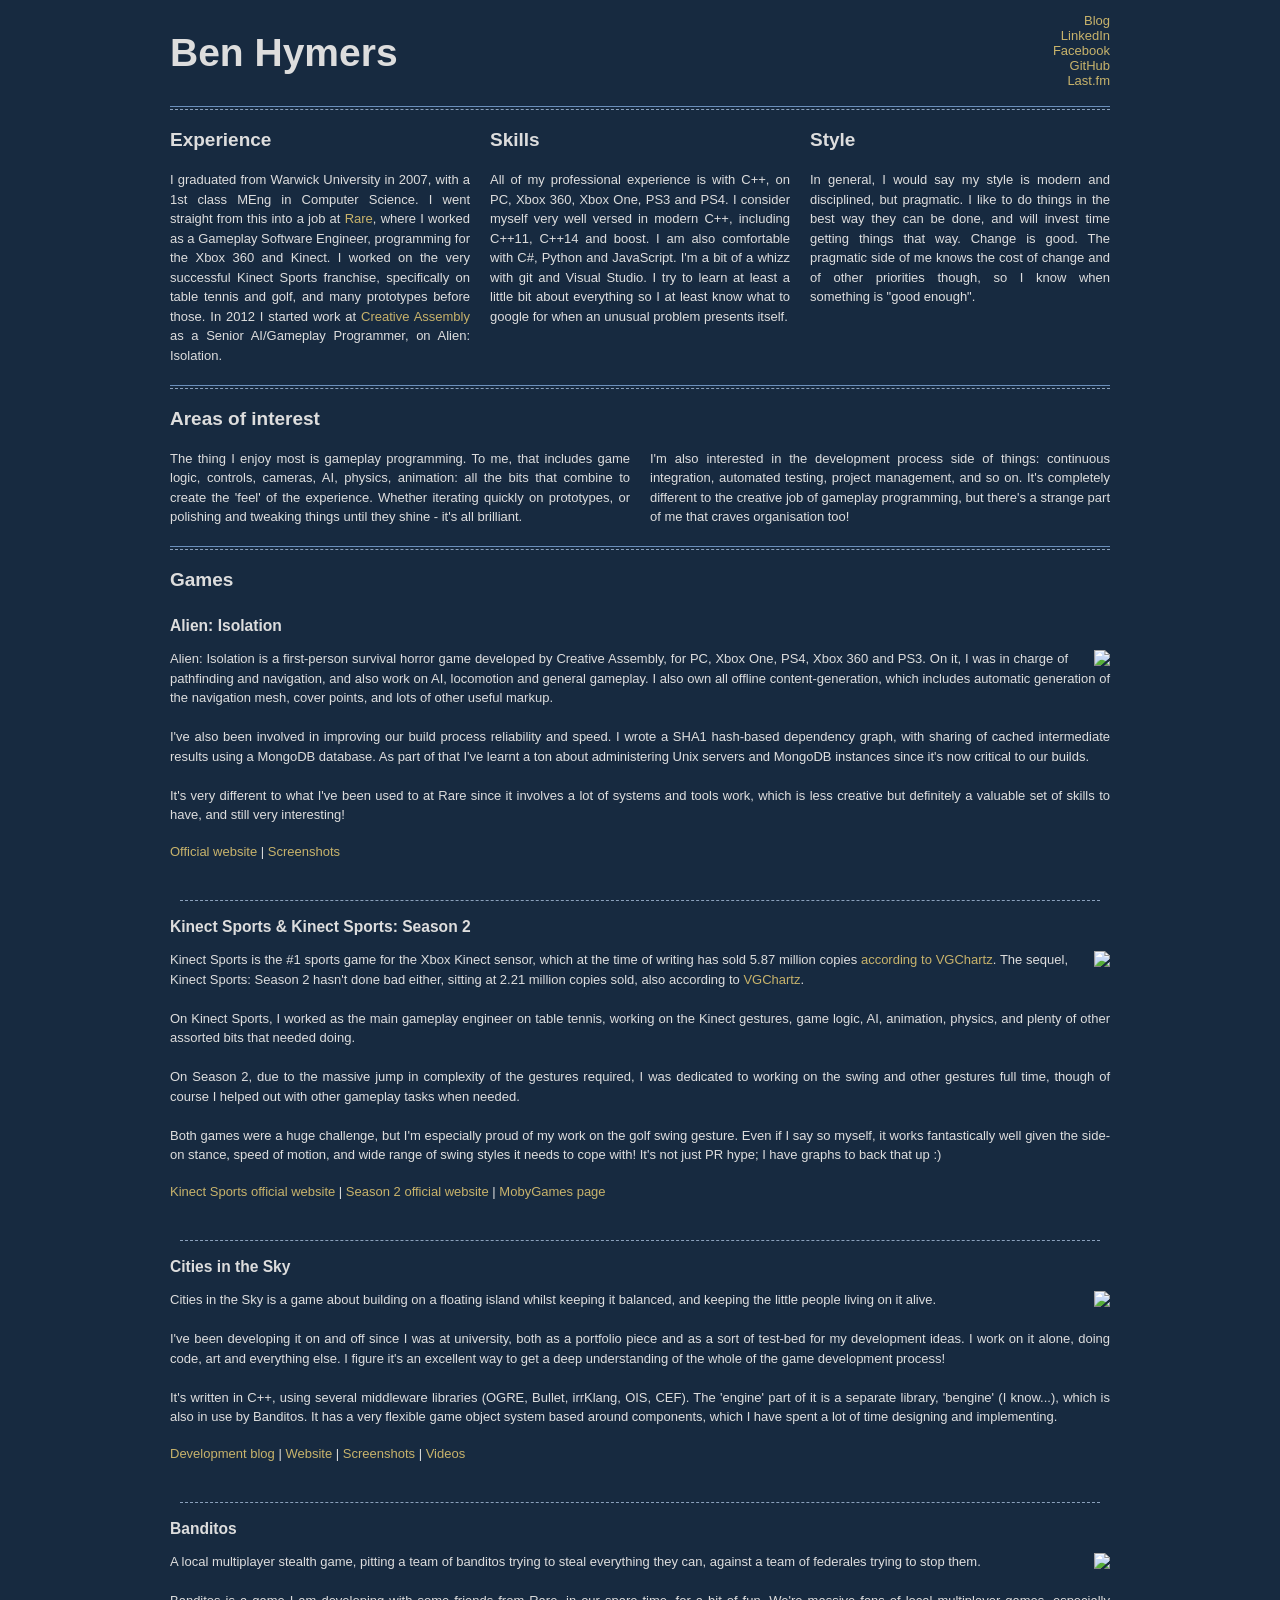
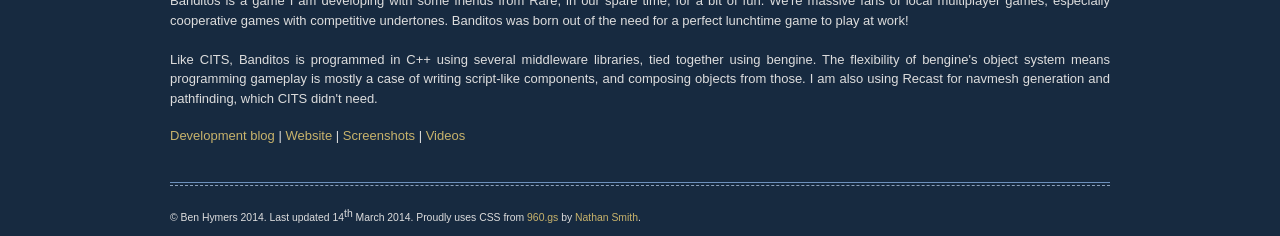
==== commit 9435f319: "Update Alien:Isolation description and responsibilities" ====
--- a/static/index.html
+++ b/static/index.html
@@ -54,8 +54,8 @@
 				<div id="alienisolation">
 					<h3>Alien: Isolation</h3>
 					<div class="gamescreenshot"><a href="http://www.alienisolation.com"><img alt="Alien: Isolation" src="http://files.benhymers.com/images/alien_isolation_screenshot.jpg" width="300" height="225"/></a></div>
-					<p>Alien: Isolation is a first-person survival horror game currently in development at Creative Assembly. On it, I'm in charge of pathfinding and navigation, and also work on AI, locomotion and general gameplay. I also own all offline content-generation, which includes automatic generation of the navigation mesh, cover points, and lots of other useful markup.</p>
-					<p>There's lots of other things I do, and interesting details, but I can't give anything away right now!</p>
+					<p>Alien: Isolation is a first-person survival horror game developed by Creative Assembly, for PC, Xbox One, PS4, Xbox 360 and PS3. On it, I was in charge of pathfinding and navigation, and also work on AI, locomotion and general gameplay. I also own all offline content-generation, which includes automatic generation of the navigation mesh, cover points, and lots of other useful markup.</p>
+					<p>I've also been involved in improving our build process reliability and speed. I wrote a SHA1 hash-based dependency graph, with sharing of cached intermediate results using a MongoDB database. As part of that I've learnt a ton about administering Unix servers and MongoDB instances since it's now critical to our builds.</p>
 					<p>It's very different to what I've been used to at Rare since it involves a lot of systems and tools work, which is less creative but definitely a valuable set of skills to have, and still very interesting!</p>
 					<div class="gamelinks">
 						<ul class="gamelinks">
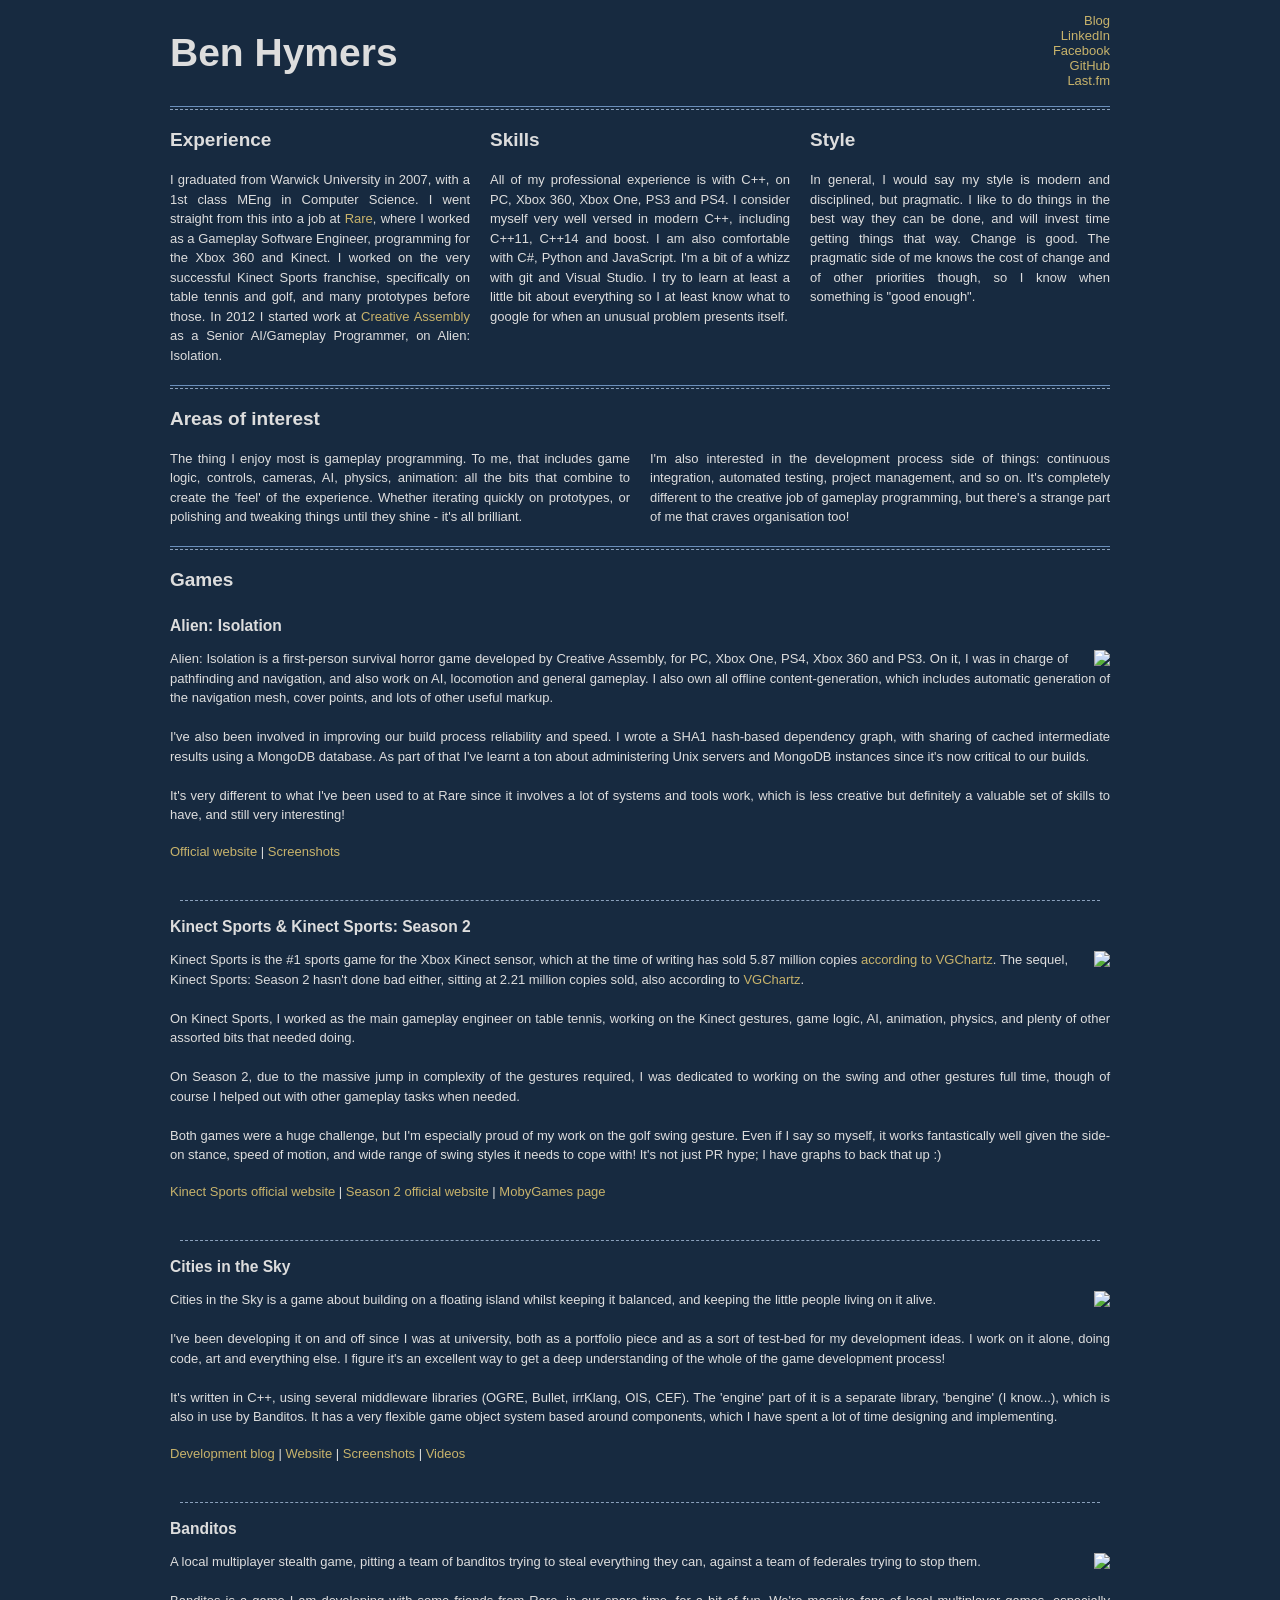
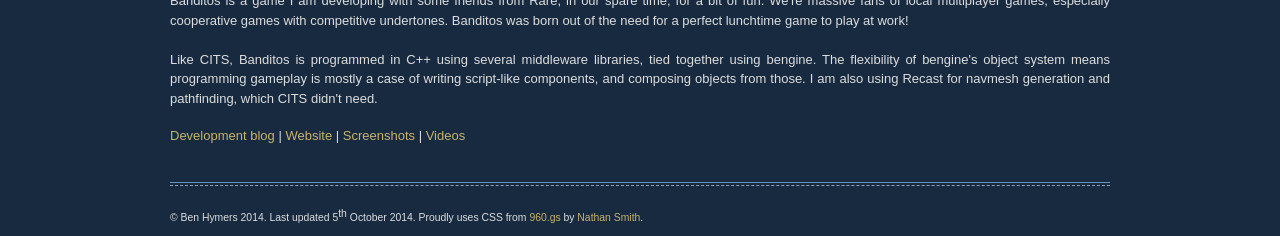
==== commit a3618313: "Update 'last modified' date" ====
--- a/static/index.html
+++ b/static/index.html
@@ -115,7 +115,7 @@
 			</div>
 			<hr/>
 			<div id="footer" class="clearfix">
-				<p class="grid_12">&copy; Ben Hymers 2014. Last updated 14<sup>th</sup> March 2014. Proudly uses CSS from <a href="http://960.gs">960.gs</a> by <a href="http://sonspring.com">Nathan Smith</a>.</p>
+				<p class="grid_12">&copy; Ben Hymers 2014. Last updated 5<sup>th</sup> October 2014. Proudly uses CSS from <a href="http://960.gs">960.gs</a> by <a href="http://sonspring.com">Nathan Smith</a>.</p>
 			</div>
 		</div>
 	</div>
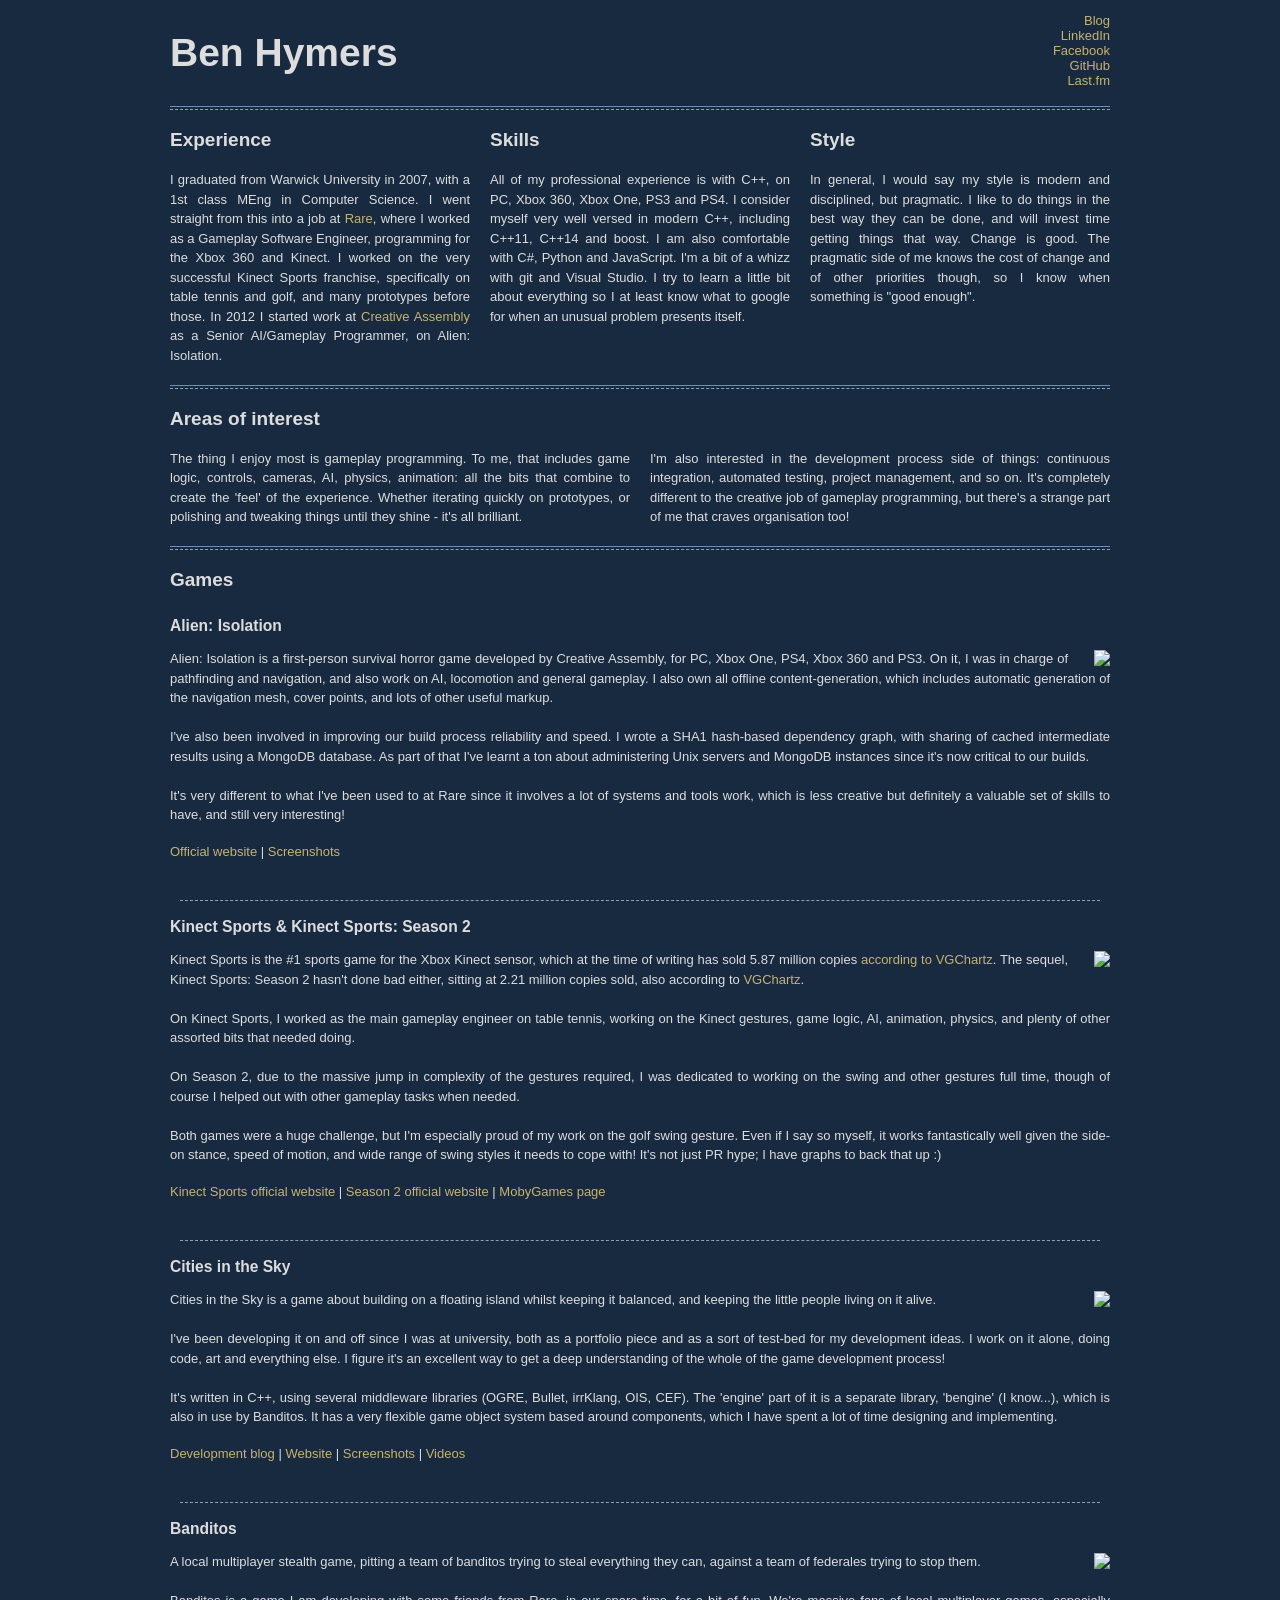
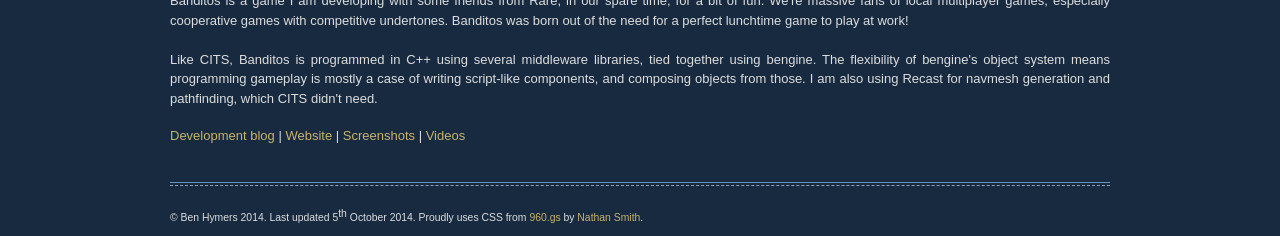
==== commit 287c0db2: "Improve wording in skills section" ====
--- a/static/index.html
+++ b/static/index.html
@@ -32,7 +32,7 @@
 				</div>
 				<div id="skills" class="subsection grid_4">
 					<h2>Skills</h2>
-					<p>All of my professional experience is with C++, on PC, Xbox 360, Xbox One, PS3 and PS4. I consider myself very well versed in modern C++, including C++11, C++14 and boost. I am also comfortable with C#, Python and JavaScript. I'm a bit of a whizz with git and Visual Studio. I try to learn at least a little bit about everything so I at least know what to google for when an unusual problem presents itself.</p>
+					<p>All of my professional experience is with C++, on PC, Xbox 360, Xbox One, PS3 and PS4. I consider myself very well versed in modern C++, including C++11, C++14 and boost. I am also comfortable with C#, Python and JavaScript. I'm a bit of a whizz with git and Visual Studio. I try to learn a little bit about everything so I at least know what to google for when an unusual problem presents itself.</p>
 				</div>
 				<div id="style" class="subsection grid_4">
 					<h2>Style</h2>
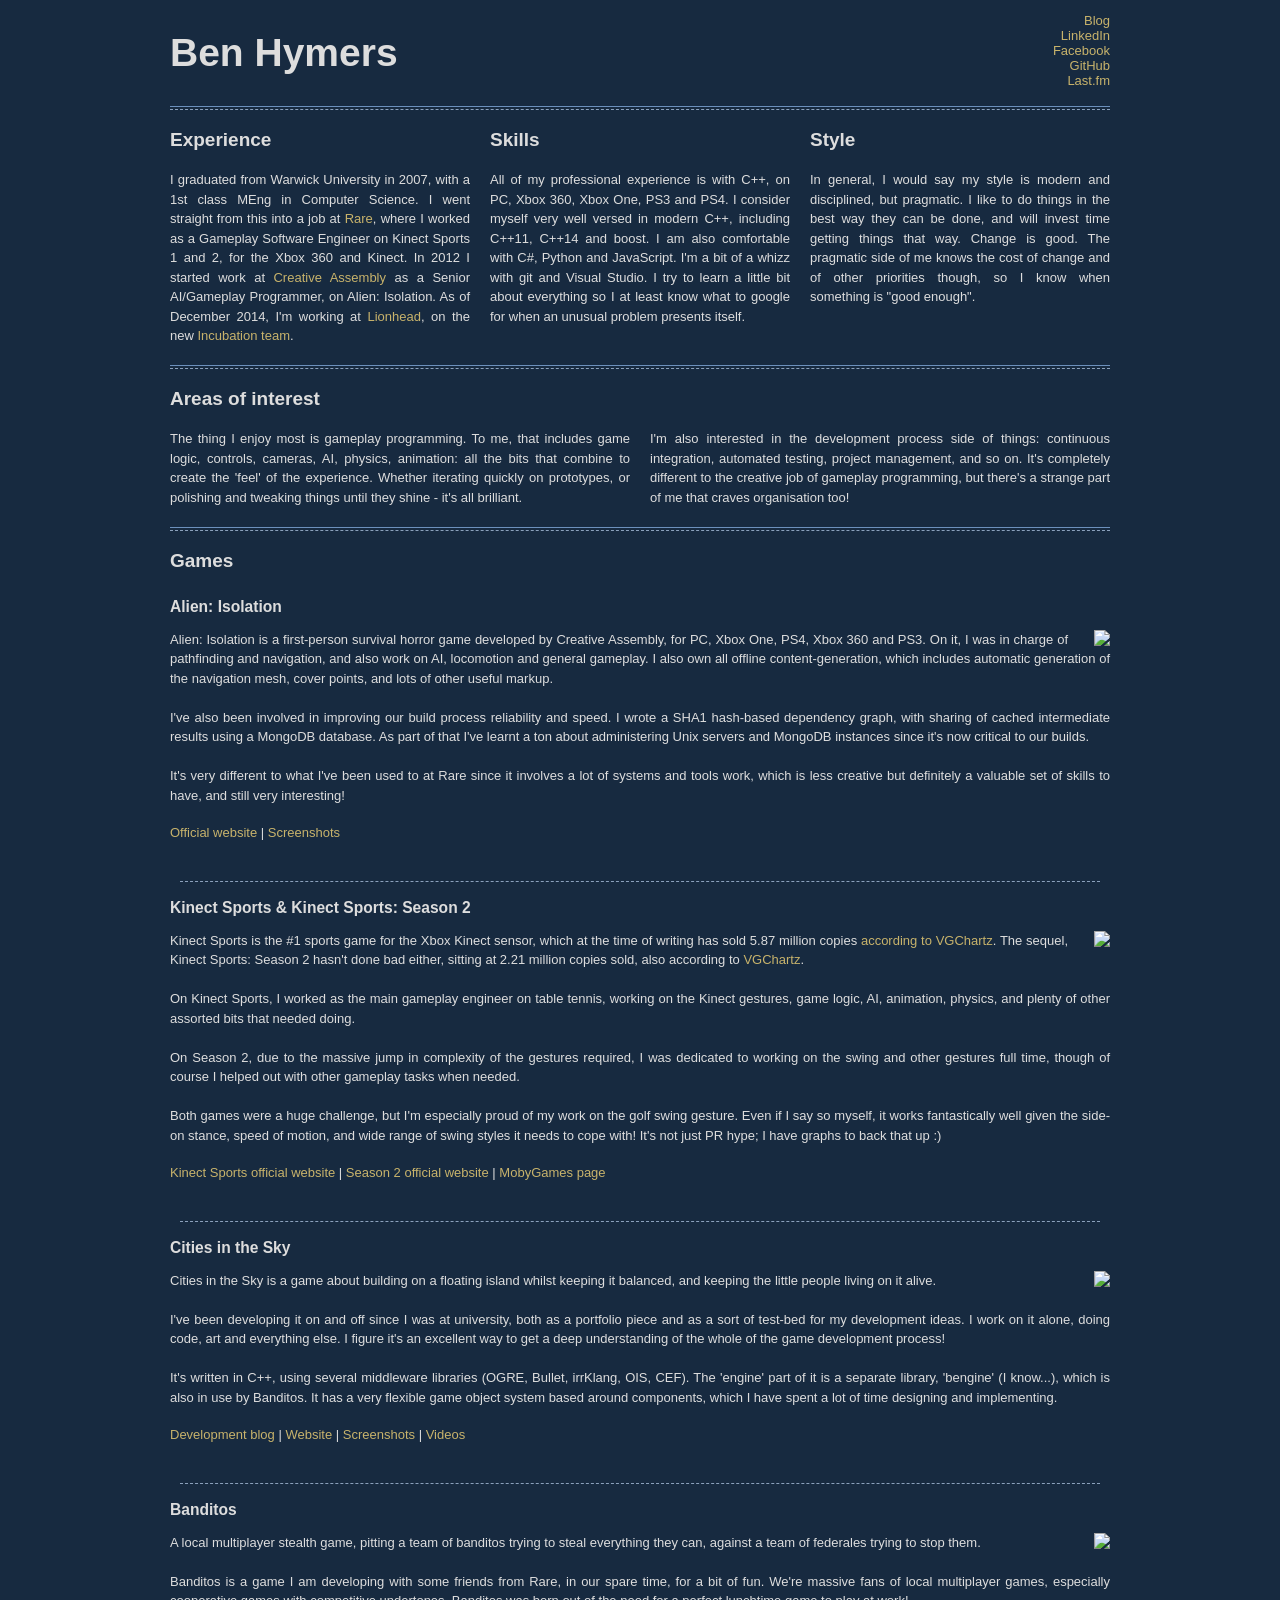
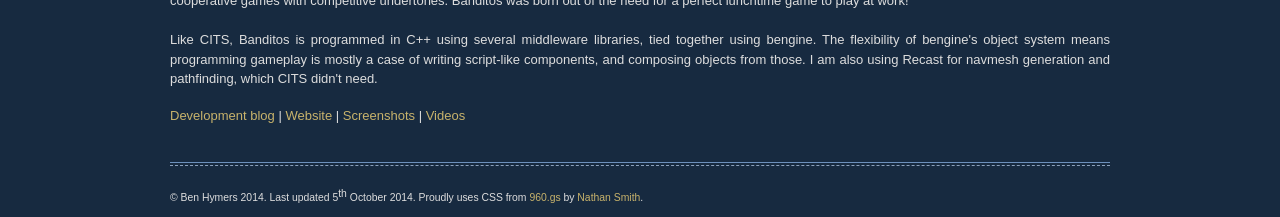
==== commit 383705df: "Update experience section to mention Lionhead" ====
--- a/static/index.html
+++ b/static/index.html
@@ -28,7 +28,7 @@
 				<hr/>
 				<div id="experience" class="subsection grid_4">
 					<h2>Experience</h2>
-					<p>I graduated from Warwick University in 2007, with a 1st class MEng in Computer Science. I went straight from this into a job at <a href="http://rare.co.uk/">Rare</a>, where I worked as a Gameplay Software Engineer, programming for the Xbox 360 and Kinect. I worked on the very successful Kinect Sports franchise, specifically on table tennis and golf, and many prototypes before those. In 2012 I started work at <a href="http://www.creative-assembly.co.uk/">Creative Assembly</a> as a Senior AI/Gameplay Programmer, on Alien: Isolation.</p>
+					<p>I graduated from Warwick University in 2007, with a 1st class MEng in Computer Science. I went straight from this into a job at <a href="http://rare.co.uk/">Rare</a>, where I worked as a Gameplay Software Engineer on Kinect Sports 1 and 2, for the Xbox 360 and Kinect. In 2012 I started work at <a href="http://www.creative-assembly.co.uk/">Creative Assembly</a> as a Senior AI/Gameplay Programmer, on Alien: Isolation. As of December 2014, I'm working at <a href="http://www.lionhead.com/">Lionhead</a>, on the new <a href="http://www.lionhead.com/the-studio/incubation/">Incubation team</a>.</p>
 				</div>
 				<div id="skills" class="subsection grid_4">
 					<h2>Skills</h2>
